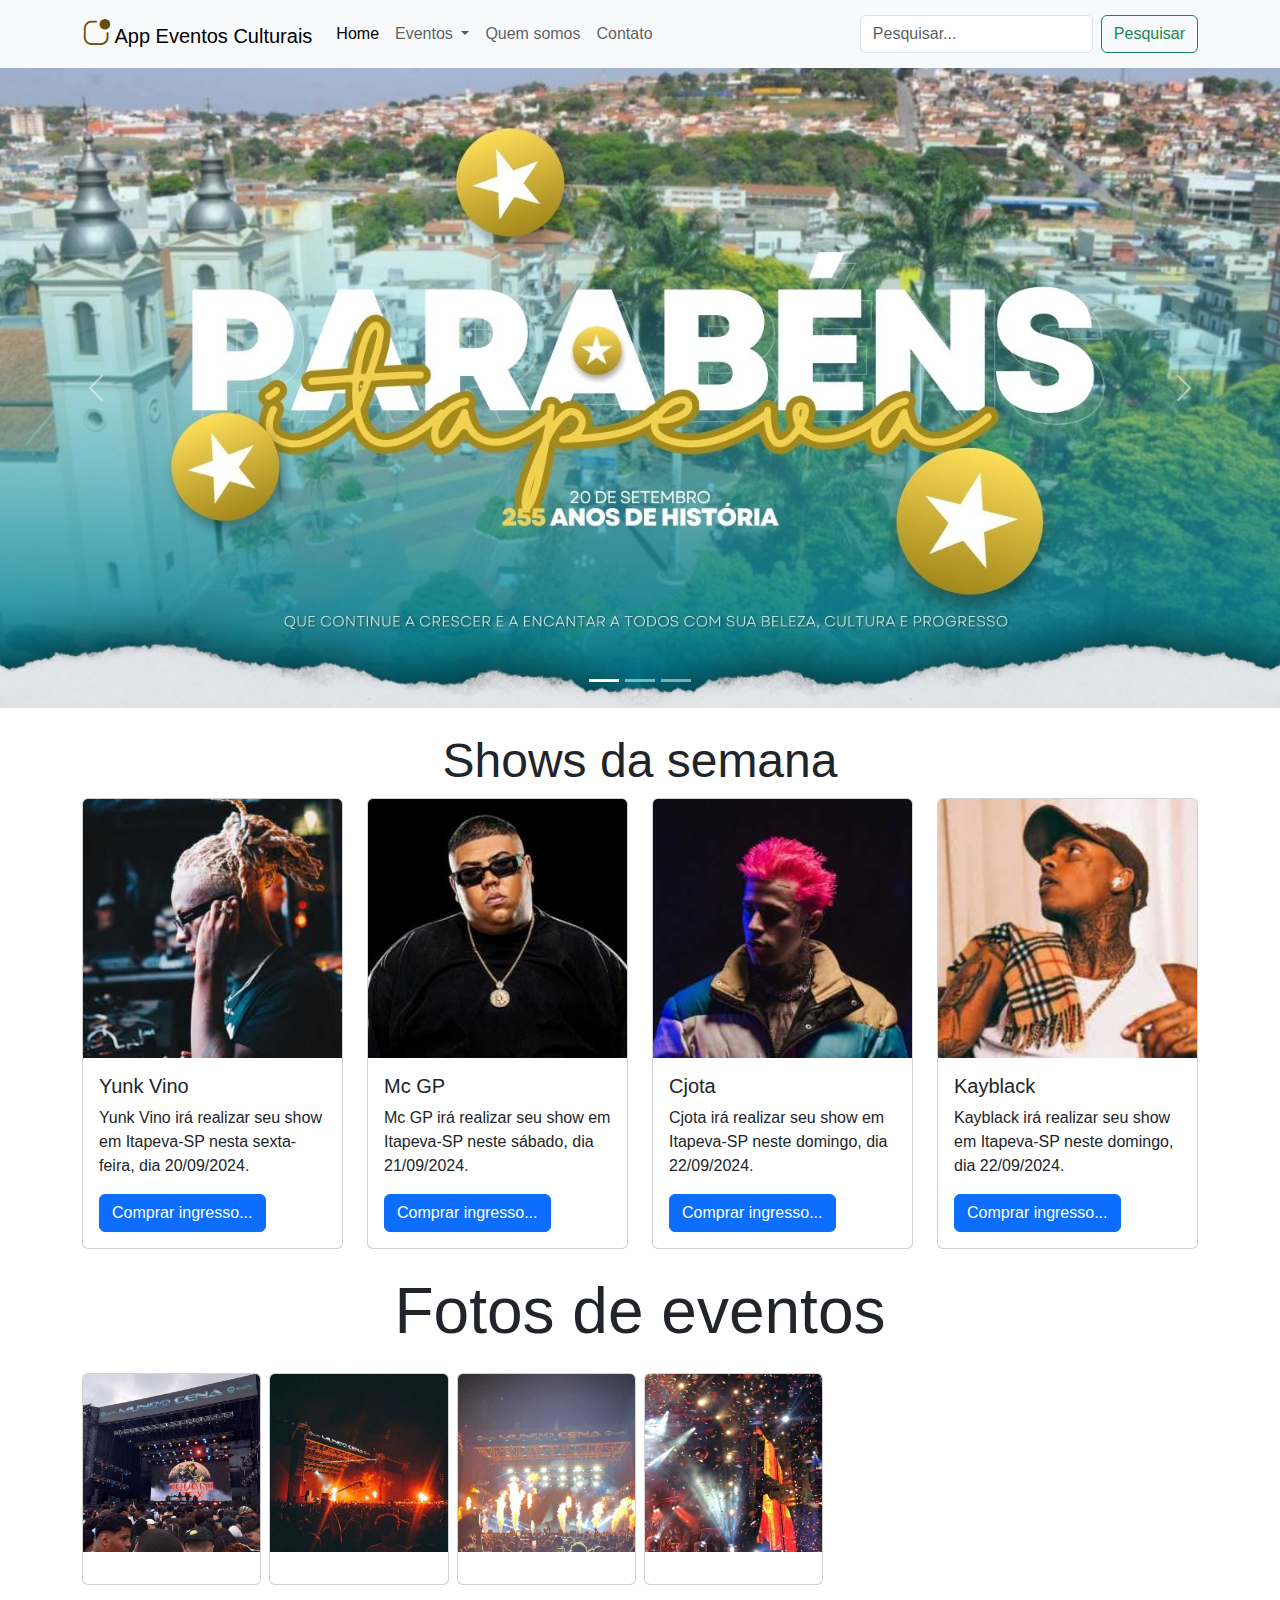
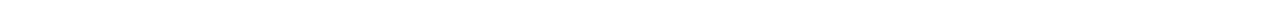
==== index.html @ fb6ba0dc "Primeiro commit" ====
<!DOCTYPE html>
<html lang="pt-br">

<head>
  <meta charset="UTF-8">
  <meta name="viewport" content="width=device-width, initial-scale=1.0">
  <link rel="shortcut icon" href="assets/Favicon/favicon.ico" type="image/x-icon">
  <link href="https://cdn.jsdelivr.net/npm/bootstrap@5.3.3/dist/css/bootstrap.min.css" rel="stylesheet"
    integrity="sha384-QWTKZyjpPEjISv5WaRU9OFeRpok6YctnYmDr5pNlyT2bRjXh0JMhjY6hW+ALEwIH" crossorigin="anonymous">
  <link rel="stylesheet" href="assets/css/style.css">
  <title>Vibra Eventos</title>
  <!-- BOOSTRAP ICON -->
  <link rel="stylesheet" href="https://cdn.jsdelivr.net/npm/bootstrap-icons@1.11.3/font/bootstrap-icons.min.css">
</head>

<body>
  <header>
    <!-- Menu -->
    <nav class="navbar navbar-expand-lg bg-body-tertiary">
      <div class="container">
        <a class="navbar-brand" href="#">
          <i class="bi bi-app-indicator fs-3 text-warning-emphasis"></i> App Eventos Culturais
        </a>
        <button class="navbar-toggler" type="button" data-bs-toggle="collapse" data-bs-target="#navbarSupportedContent"
          aria-controls="navbarSupportedContent" aria-expanded="false" aria-label="Toggle navigation">
          <span class="navbar-toggler-icon"></span>
        </button>
        <div class="collapse navbar-collapse" id="navbarSupportedContent">
          <ul class="navbar-nav me-auto mb-2 mb-lg-0">
            <li class="nav-item">
              <a class="nav-link active" aria-current="page" href="#">Home</a>
            </li>

            <li class="nav-item dropdown">
              <a class="nav-link dropdown-toggle" href="#" role="button" data-bs-toggle="dropdown"
                aria-expanded="false">
                Eventos
              </a>
              <ul class="dropdown-menu">
                <li><a class="dropdown-item" href="#">Pesquisar</a></li>
                <li><a class="dropdown-item" href="#">Criar</a></li>
                <li>
                  <hr class="dropdown-divider">
                </li>
                <li><a class="dropdown-item" href="#">Editar</a></li>
              </ul>
            </li>

            <li class="nav-item">
              <a class="nav-link" href="#">Quem somos</a>
            </li>

            <li class="nav-item">
              <a class="nav-link" href="#">Contato</a>
            </li>

          </ul>
          <form class="d-flex" role="search">
            <input class="form-control me-2" type="search" placeholder="Pesquisar..." aria-label="search">
            <button class="btn btn-outline-success" type="submit">Pesquisar</button>
          </form>
        </div>
      </div>
    </nav>
    <!-- Fim do Menu  -->
  </header>
  <main>
    <!-- Carrosel -->
    <div id="carouselExampleIndicators" class="carousel slide">
      <div class="carousel-indicators">
        <button type="button" data-bs-target="#carouselExampleIndicators" data-bs-slide-to="0" class="active"
          aria-current="true" aria-label="Slide 1"></button>
        <button type="button" data-bs-target="#carouselExampleIndicators" data-bs-slide-to="1"
          aria-label="Slide 2"></button>
        <button type="button" data-bs-target="#carouselExampleIndicators" data-bs-slide-to="2"
          aria-label="Slide 3"></button>
      </div>
      <div class="carousel-inner">
        <div class="carousel-item active">
          <img src="assets/img/Carrosel/itapeva.jpg" class="d-block w-100" alt="Slide 1">
        </div>
        <div class="carousel-item">
          <img src="assets/img/Carrosel/2.jpg" class="d-block w-100" alt="Slide 2">
        </div>
        <div class="carousel-item">
          <img src="assets/img/Carrosel/3.jpg" class="d-block w-100" alt="Slide 3">
        </div>
      </div>
      <button class="carousel-control-prev" type="button" data-bs-target="#carouselExampleIndicators"
        data-bs-slide="prev">
        <span class="carousel-control-prev-icon" aria-hidden="true"></span>
        <span class="visually-hidden">Previous</span>
      </button>
      <button class="carousel-control-next" type="button" data-bs-target="#carouselExampleIndicators"
        data-bs-slide="next">
        <span class="carousel-control-next-icon" aria-hidden="true"></span>
        <span class="visually-hidden">Next</span>
      </button>
    </div>
    <!-- Fim do Carrosel -->

    <!-- Shows da semana -->
    <div class="container my-4">
      <h1 class="display-5 text-center">Shows da semana</h1>
      <div class="row g-4">

        <div class="col-12 col-md-6 col-xl-3">
          <div class="card">
            <img src="assets/img/shows/1.jpg" class="card-img-top" alt="Show Yunk Vino">
            <div class="card-body">
              <h5 class="card-title">Yunk Vino</h5>
              <p class="card-text">Yunk Vino irá realizar seu show em Itapeva-SP nesta sexta-feira, dia 20/09/2024.</p>
              <a href="#" class="btn btn-primary">Comprar ingresso...</a>
            </div>
          </div>
        </div>

        <div class="col-12 col-md-6 col-xl-3">
          <div class="card">
            <img src="assets/img/shows/2.jpg" class="card-img-top" alt="Show Mc GP">
            <div class="card-body">
              <h5 class="card-title">Mc GP</h5>
              <p class="card-text">Mc GP irá realizar seu show em Itapeva-SP neste sábado, dia 21/09/2024.</p>
              <a href="#" class="btn btn-primary">Comprar ingresso...</a>
            </div>
          </div>
        </div>

        <div class="col-12 col-md-6 col-xl-3">
          <div class="card">
            <img src="assets/img/shows/3.jpg" class="card-img-top" alt="Show Cjota">
            <div class="card-body">
              <h5 class="card-title">Cjota</h5>
              <p class="card-text">Cjota irá realizar seu show em Itapeva-SP neste domingo, dia 22/09/2024.</p>
              <a href="#" class="btn btn-primary">Comprar ingresso...</a>
            </div>
          </div>
        </div>

        <div class="col-12 col-md-6 col-xl-3">
          <div class="card">
            <img src="assets/img/shows/4.jpg" class="card-img-top" alt="Show Kayblack">
            <div class="card-body">
              <h5 class="card-title">Kayblack</h5>
              <p class="card-text">Kayblack irá realizar seu show em Itapeva-SP neste domingo, dia 22/09/2024.</p>
              <a href="#" class="btn btn-primary">Comprar ingresso...</a>
            </div>
          </div>
        </div>

      </div>
      <!-- Fotos de eventos -->
      <h1 class="display-3 text-center my-4">Fotos de eventos</h1>
      <div class="row g-2">
        <div class="col-12 col-md-6 col-xl-2">
          <div class="card">
            <img src="assets/img/fotos_eventos/1.jpg" class="card-img-top" alt="...">
            <div class="card-body">
            </div>
          </div>
        </div>
        <div class="col-12 col-md-6 col-xl-2">
          <div class="card">
            <img src="assets/img/fotos_eventos/2.jpg" class="card-img-top" alt="...">
            <div class="card-body">
            </div>
          </div>
        </div>
        <div class="col-12 col-md-6 col-xl-2">
          <div class="card">
            <img src="assets/img/fotos_eventos/3.jpg" class="card-img-top" alt="...">
            <div class="card-body">
            </div>
          </div>
        </div>
        <div class="col-12 col-md-6 col-xl-2">
          <div class="card">
            <img src="assets/img/fotos_eventos/4.jpg" class="card-img-top" alt="...">
            <div class="card-body">
            </div>
          </div>
        </div>
      </div>
    </div>
    <!-- Fim dos shows da semana -->
  </main>
  <footer>
    <!-- Espaço para o conteúdo do footer -->
     
  </footer>
  <script src="https://cdn.jsdelivr.net/npm/bootstrap@5.3.3/dist/js/bootstrap.bundle.min.js"></script>
</body>
---- assets/css/style.css ----
/*  CSS Reset */
*{
    margin: 0;
    padding: 0;
    box-sizing: border-box;
    font-family: sans-serif;
}

/* Titulos */

.titulo{
    font-family: 'arial black', 'impact';
    font-size: x-large;
    text-align: center;
}
.titulo2{
    font-family: 'arial black', 'impact';
    font-size: large;
}
.paragrafo{
    font-family: 'calibri', 'impact';
    font-size: medium;
}
.legenda{
    font-family: 'arial Narrow';
    font-size: small;
}

/* Cores */

.cor1{
    color: #f00;
}
.cor2{
    color: #0f0;
}
.cor3{
    color: #00f;
}

/* display */

.linha{
    width: 100%;
    display: flex;
    justify-content: center;
    align-items: center;
    flex-wrap: wrap;
    border: black 2px solid;
}

.caixa{
    height: 100px;
    border: gray 1px dashed;   
}

.grande{
    width: 100%;
}
.media{
    width: 50%;
}
.pequena{
    width: 33%;
}
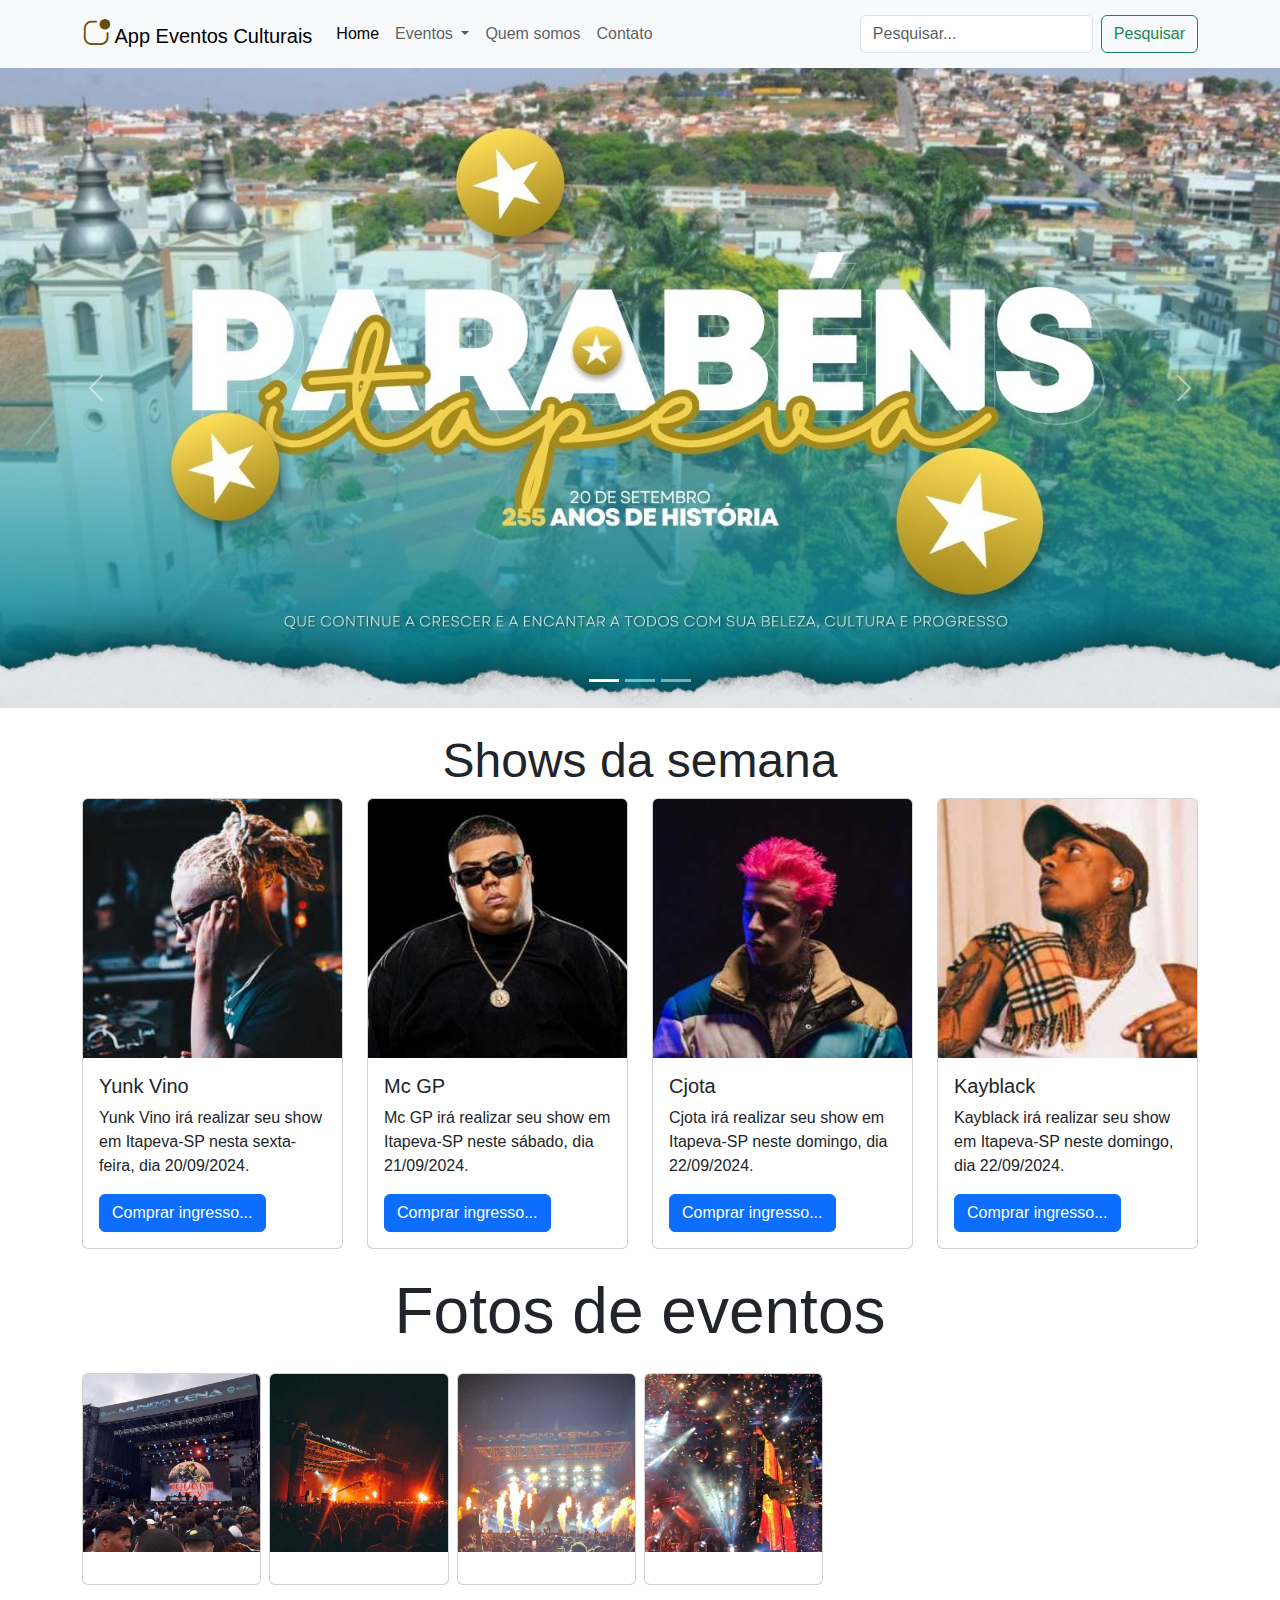
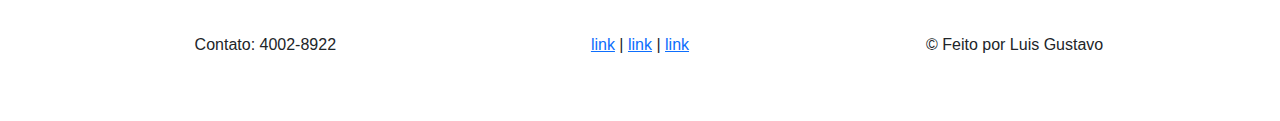
==== commit fe622503: "contato" ====
--- a/index.html
+++ b/index.html
@@ -186,7 +186,23 @@
   </main>
   <footer>
     <!-- Espaço para o conteúdo do footer -->
-     
+    <div class="container my-5">
+      <div class="row g-2">
+        <div class="col-12 col-md-4 text-center">
+          <p>Contato: 4002-8922</p>
+        </div>
+        <div class="col-12 col-md-4 text-center">
+          <a href="#">link</a> | 
+          <a href="#">link</a> | 
+          <a href="#">link</a>
+        </div>
+        <div class="col-12 col-md-4 text-center">
+          &#169; Feito por Luis Gustavo
+        </div>
+      </div>
+    </div>
   </footer>
   <script src="https://cdn.jsdelivr.net/npm/bootstrap@5.3.3/dist/js/bootstrap.bundle.min.js"></script>
-</body>+</body>
+
+</html>
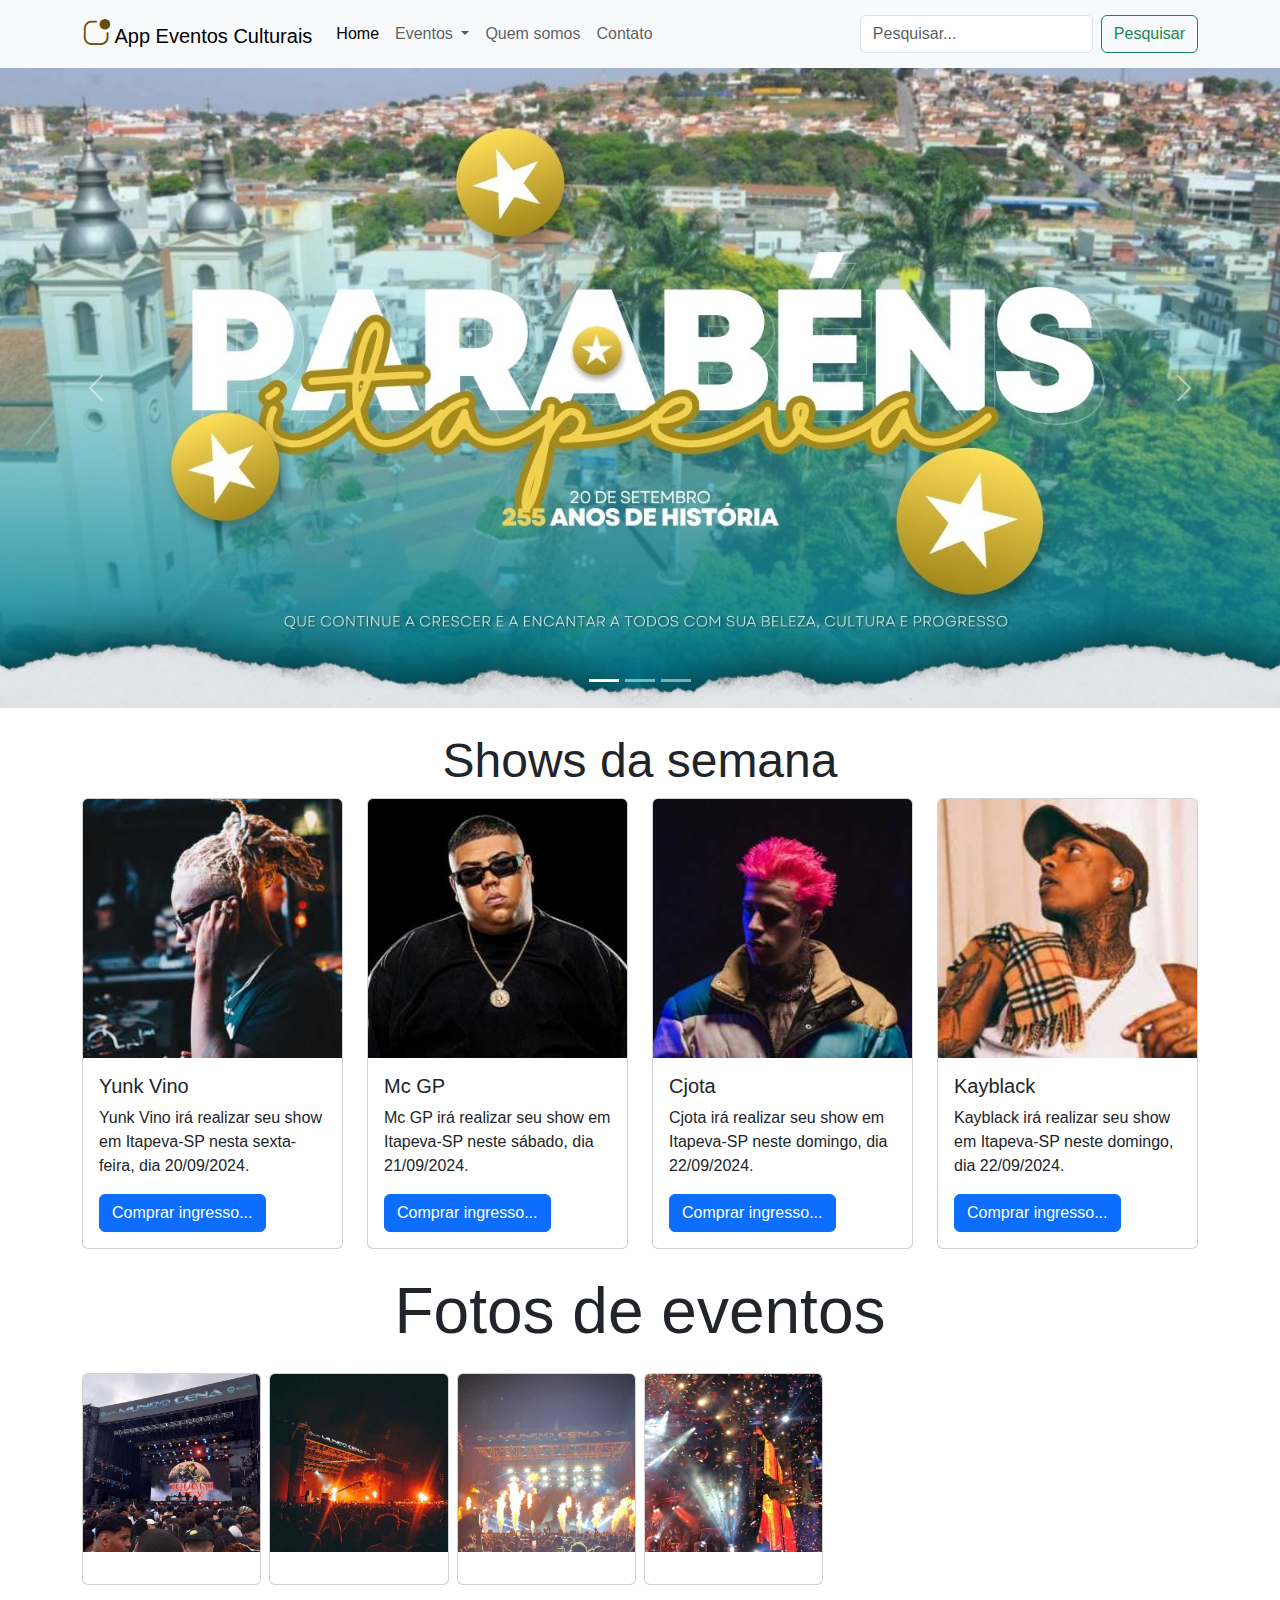
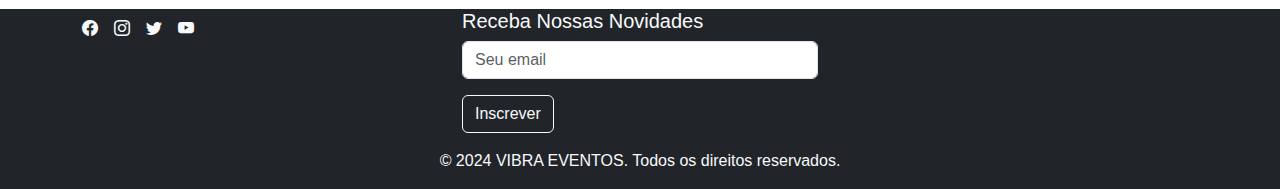
==== commit f56a8c39: "Vibra eventos" ====
--- a/index.html
+++ b/index.html
@@ -38,7 +38,7 @@
               </a>
               <ul class="dropdown-menu">
                 <li><a class="dropdown-item" href="#">Pesquisar</a></li>
-                <li><a class="dropdown-item" href="#">Criar</a></li>
+                <li><a class="dropdown-item" href="cadastro.html">Criar</a></li>
                 <li>
                   <hr class="dropdown-divider">
                 </li>
@@ -184,20 +184,41 @@
     </div>
     <!-- Fim dos shows da semana -->
   </main>
-  <footer>
-    <!-- Espaço para o conteúdo do footer -->
-    <div class="container my-5">
-      <div class="row g-2">
-        <div class="col-12 col-md-4 text-center">
-          <p>Contato: 4002-8922</p>
-        </div>
-        <div class="col-12 col-md-4 text-center">
-          <a href="#">link</a> | 
-          <a href="#">link</a> | 
-          <a href="#">link</a>
-        </div>
-        <div class="col-12 col-md-4 text-center">
-          &#169; Feito por Luis Gustavo
+
+  <footer class="mt-4 bg-dark text-light">
+    <div class="container">
+      <div class="row">
+        <!-- Coluna de links rápidos -->
+        
+  
+        <!-- Coluna de redes sociais -->
+        <div class="col-12 col-md-4">
+          <h5></h5>
+          <ul class="list-unstyled d-flex">
+            <li><a href="#" class="text-light me-3"><i class="bi bi-facebook"></i></a></li>
+            <li><a href="#" class="text-light me-3"><i class="bi bi-instagram"></i></a></li>
+            <li><a href="#" class="text-light me-3"><i class="bi bi-twitter"></i></a></li>
+            <li><a href="#" class="text-light"><i class="bi bi-youtube"></i></a></li>
+          </ul>
+        </div>
+  
+        <!-- Coluna de Newsletter -->
+        <div class="col-12 col-md-4">
+          <h5>Receba Nossas Novidades</h5>
+          <form>
+            <div class="mb-3">
+              <input type="email" class="form-control" placeholder="Seu email">
+            </div>
+            <button type="submit" class="btn btn-outline-light">Inscrever</button>
+            </a>
+          </form>
+        </div>
+      </div>
+  
+      <!-- Texto de direitos autorais -->
+      <div class="row mt-3">
+        <div class="col text-center">
+          <p>&copy; 2024 VIBRA EVENTOS. Todos os direitos reservados.</p>
         </div>
       </div>
     </div>
@@ -205,4 +226,4 @@
   <script src="https://cdn.jsdelivr.net/npm/bootstrap@5.3.3/dist/js/bootstrap.bundle.min.js"></script>
 </body>
 
-</html>
+</html>